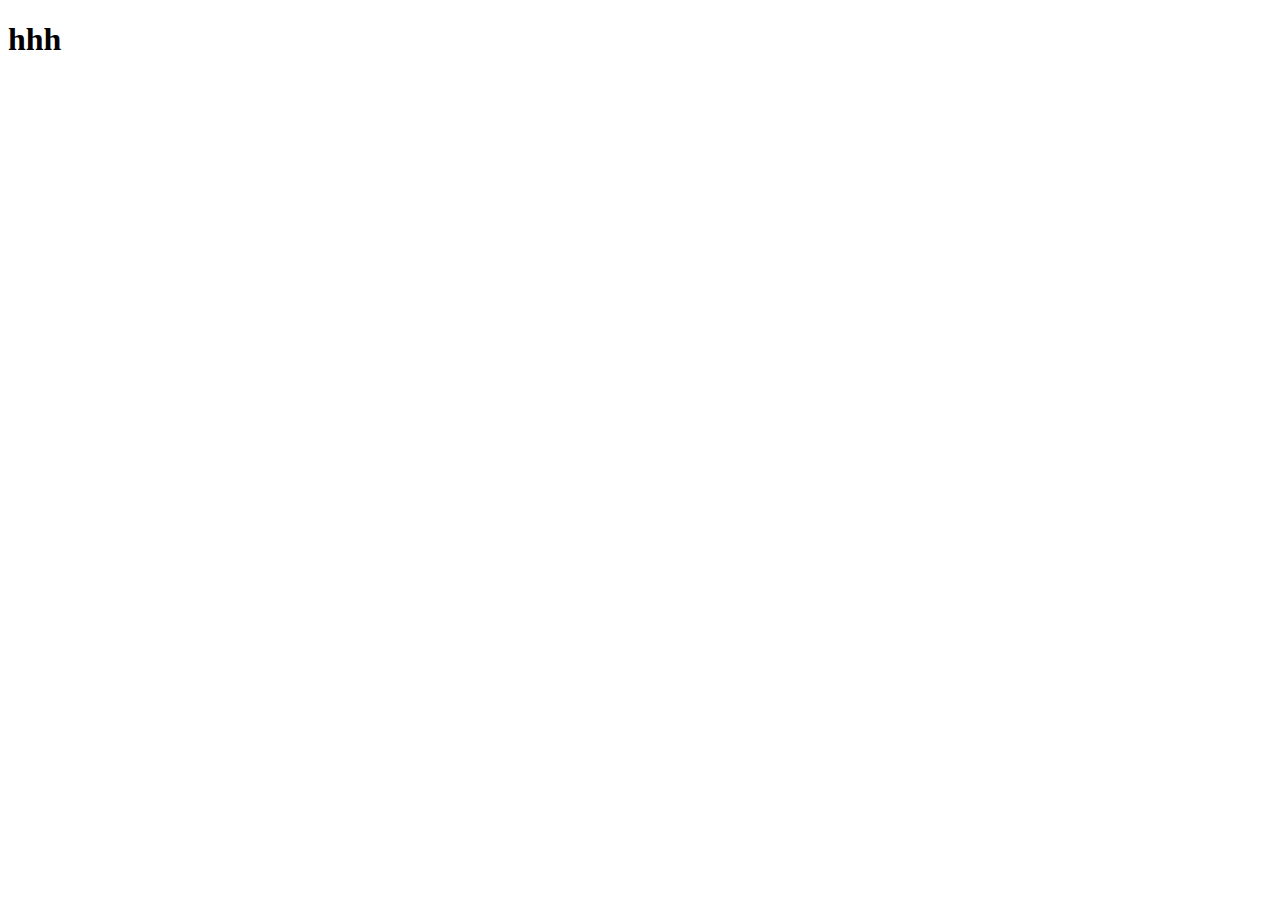
==== index.html @ de7adc51 "first commit" ====
<!DOCTYPE html>
<html lang="en">
<head>
    <meta charset="UTF-8">
    <meta name="viewport" content="width=device-width, initial-scale=1.0">
    <title>Document</title>
</head>
<body>
    <h1>hhh</h1>
</body>
</html>
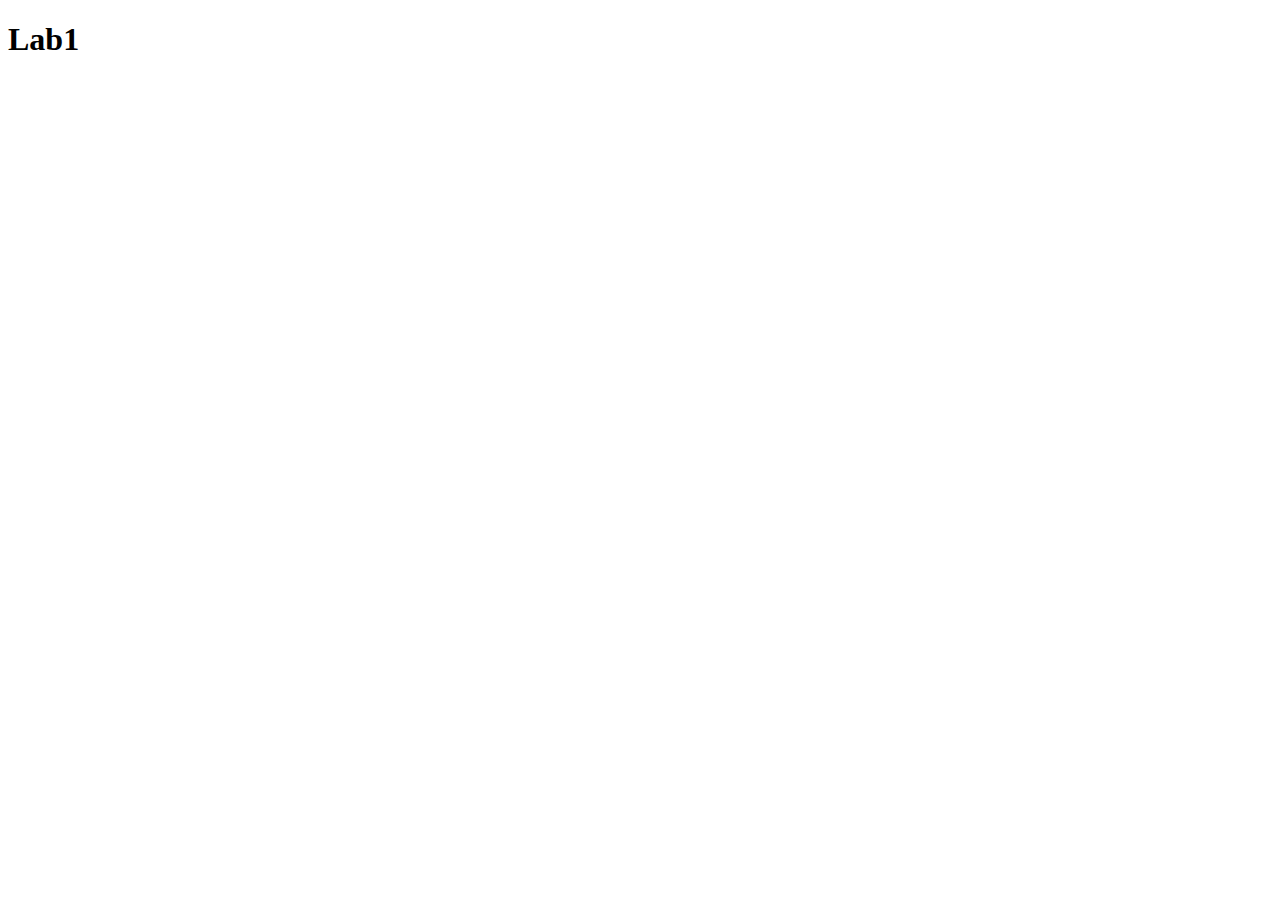
==== commit b2dd6789: "2nd commit" ====
--- a/index.html
+++ b/index.html
@@ -6,6 +6,6 @@
     <title>Document</title>
 </head>
 <body>
-    <h1>hhh</h1>
+    <h1>Lab1</h1>
 </body>
 </html>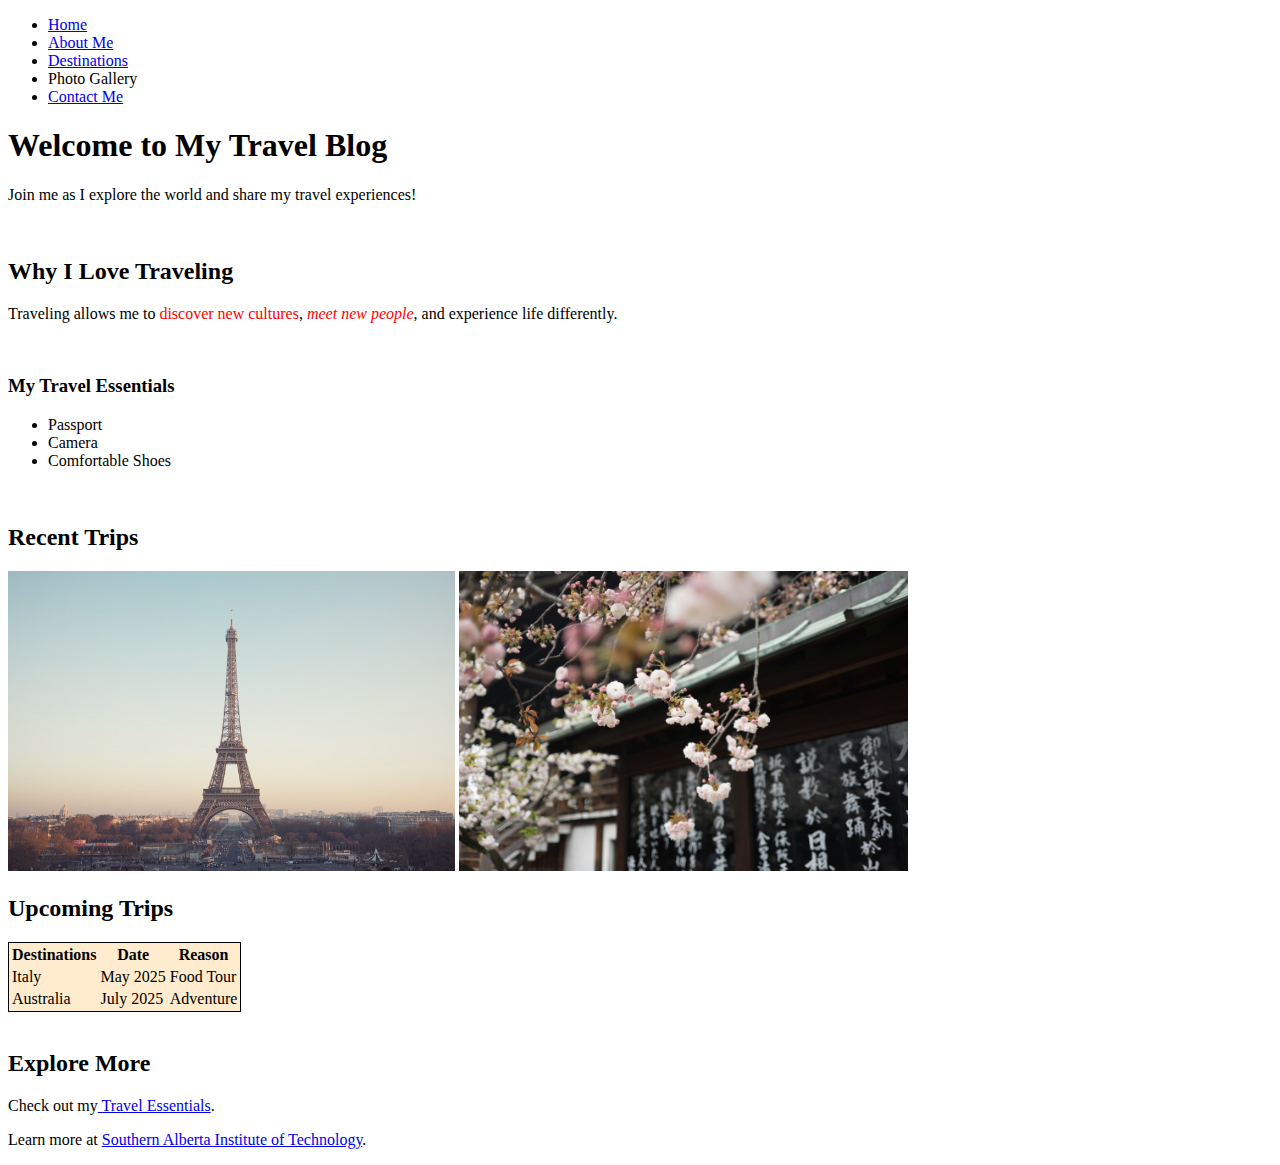
==== commit f440b4ef: "March 20 commit" ====
--- a/index.html
+++ b/index.html
@@ -1,11 +1,71 @@
 <!DOCTYPE html>
 <html lang="en">
+
 <head>
     <meta charset="UTF-8">
     <meta name="viewport" content="width=device-width, initial-scale=1.0">
-    <title>Document</title>
+    <title>Travel Blog - Home</title>
 </head>
+
 <body>
-    <h1>Lab1</h1>
+
+    <!--Navigation Menu-->
+    <nav>
+        <ul>
+            <li><a href="index.html">Home</a></li>
+            <li><a href="about.html">About Me</a></li>
+            <li><a href="destinations.html">Destinations</a></li>
+            <li>Photo Gallery</li>
+            <li><a href="mailto:chunyan.mo@edu.sait.ca">Contact Me</a></li>
+        </ul>
+    </nav>
+    <!--div: Main Content-->
+    <div>
+        <h1>Welcome to My Travel Blog</h1>
+        <p>Join me as I explore the world and share my travel experiences!</p>
+    </div>
+    <br>
+    <h2>Why I Love Traveling</h2>
+    <p>Traveling allows me to <span style="color: red;">discover new cultures</span>, <span
+            style="font-style: italic; color: red;">meet new people</span>, and experience life differently.</p>
+    <br>
+    <h3 id="travel-essentials">My Travel Essentials</h3>
+    <ul>
+        <li>Passport</li>
+        <li>Camera</li>
+        <li>Comfortable Shoes</li>
+    </ul>
+    <br>
+    <!--Image Section-->
+    <h2>Recent Trips</h2>
+    <img src="EiffelTower.jpg" alt="Eiffel Tower in Paris" height="300">
+    <img src="CherryBlossoms.jpg" alt="Cherry Blossoms in Japan" height="300">
+    <br>
+    <!--Table-->
+    <h2>Upcoming Trips</h2>
+    <table style="background-color: blanchedalmond; border: 1px; border-style: solid;">
+        <tr>
+            <th>Destinations</th>
+            <th>Date</th>
+            <th>Reason</th>
+        </tr>
+        <tr>
+            <td>Italy</td>
+            <td>May 2025</td>
+            <td>Food Tour</td>
+        </tr>
+        <tr>
+            <td>Australia</td>
+            <td>July 2025</td>
+            <td>Adventure</td>
+        </tr>
+    </table>
+    <br>
+    <!--Explore More Section-->
+    <h2>Explore More</h2>
+    <!--Bookmark-->
+    <p>Check out my<a href="#travel-essentials"> Travel Essentials</a>.</p>
+    <p>Learn more at <a href="https://www.sait.ca/">Southern Alberta Institute of Technology</a>.</p>
 </body>
+
 </html>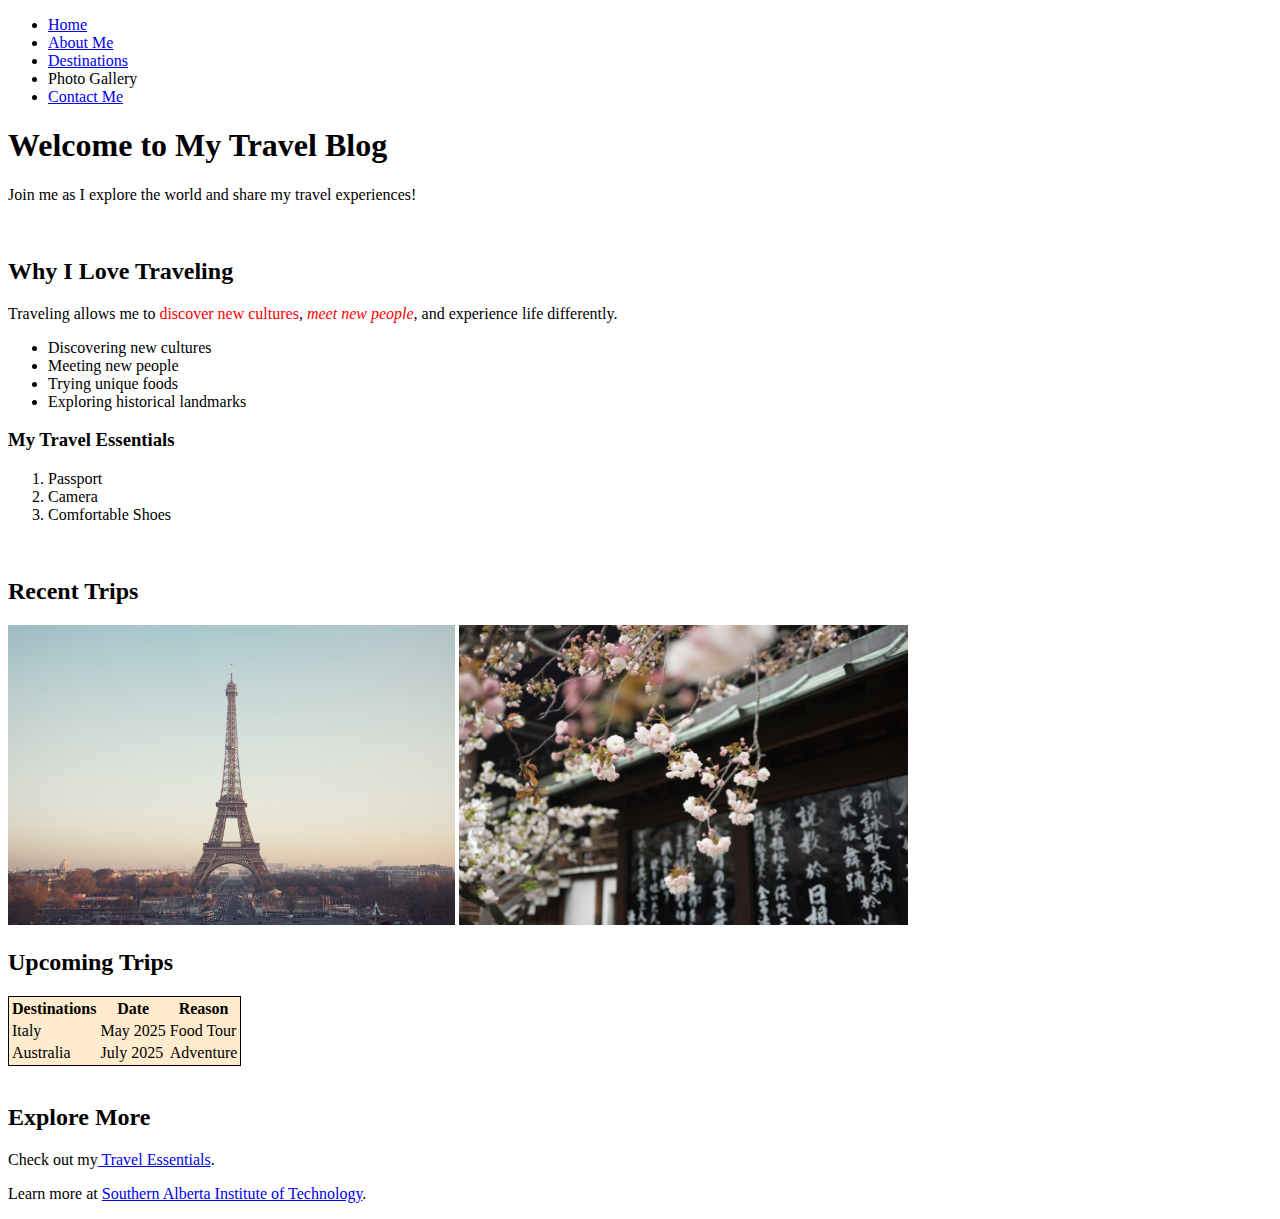
==== commit 0f7b8bc4: "March 20, 2nd commit" ====
--- a/index.html
+++ b/index.html
@@ -28,13 +28,20 @@
     <h2>Why I Love Traveling</h2>
     <p>Traveling allows me to <span style="color: red;">discover new cultures</span>, <span
             style="font-style: italic; color: red;">meet new people</span>, and experience life differently.</p>
-    <br>
+    <!--Unordered List-->
+    <ul>
+        <li>Discovering new cultures</li>
+        <li>Meeting new people</li>
+        <li>Trying unique foods</li>
+        <li>Exploring historical landmarks</li>
+    </ul>
     <h3 id="travel-essentials">My Travel Essentials</h3>
-    <ul>
+    <!--Ordered List-->
+    <ol>
         <li>Passport</li>
         <li>Camera</li>
         <li>Comfortable Shoes</li>
-    </ul>
+    </ol>
     <br>
     <!--Image Section-->
     <h2>Recent Trips</h2>
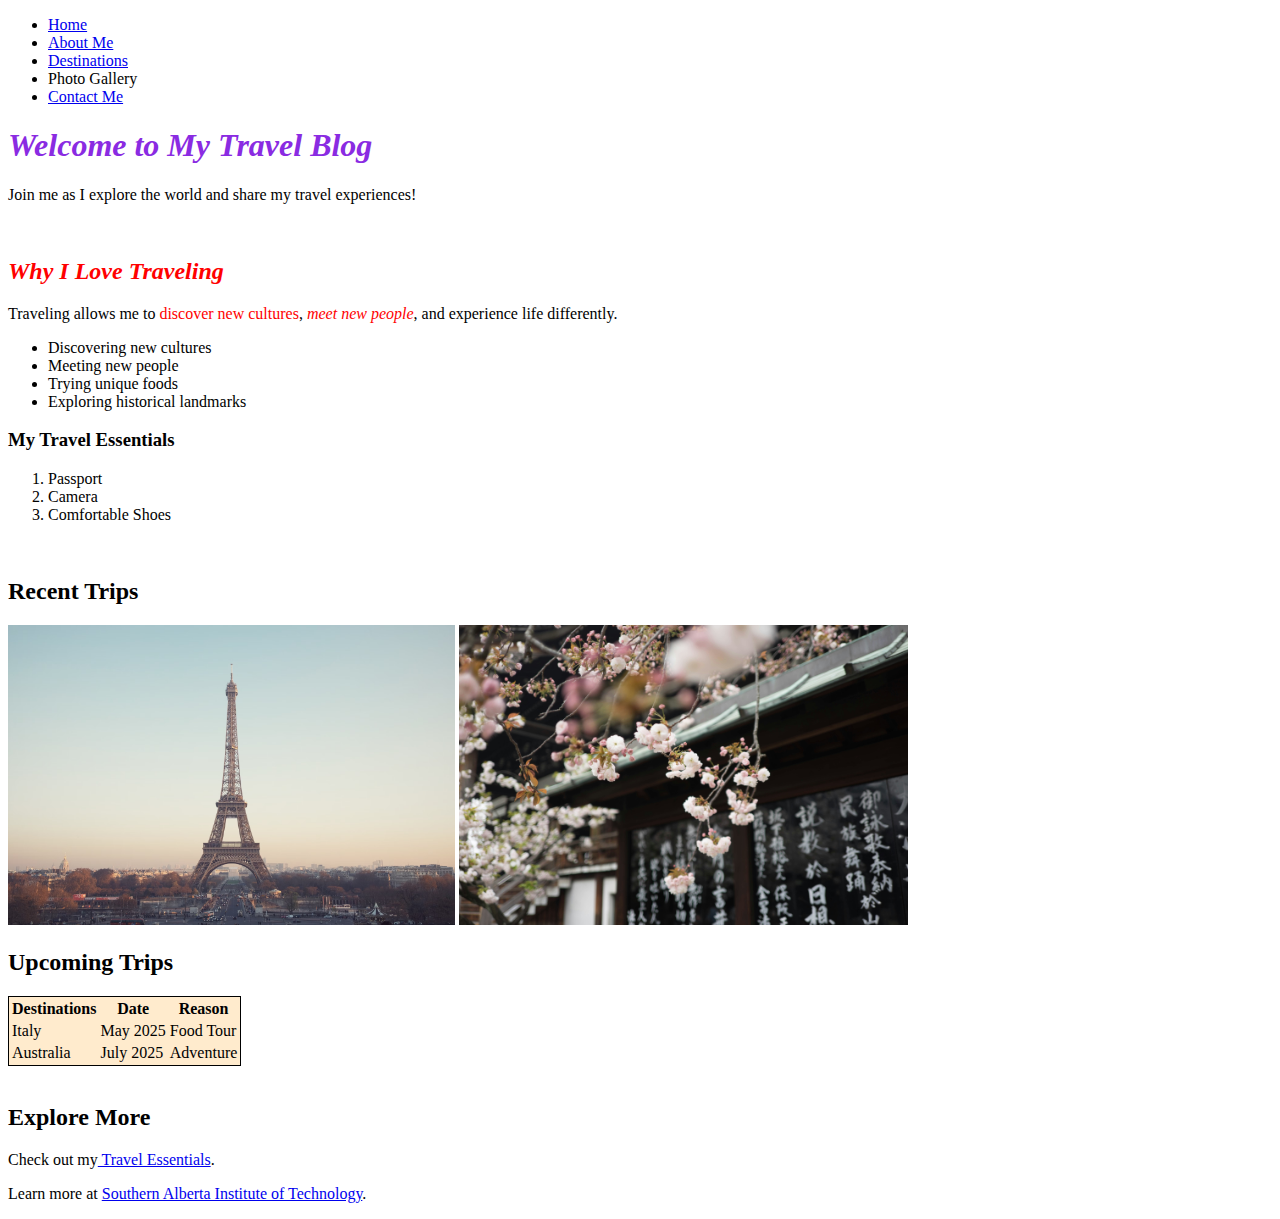
==== commit 1a563a48: "removed space in folder name" ====
--- a/index.html
+++ b/index.html
@@ -2,6 +2,7 @@
 <html lang="en">
 
 <head>
+    <link rel="stylesheet" href="./styles/style.css">
     <meta charset="UTF-8">
     <meta name="viewport" content="width=device-width, initial-scale=1.0">
     <title>Travel Blog - Home</title>
@@ -25,7 +26,7 @@
         <p>Join me as I explore the world and share my travel experiences!</p>
     </div>
     <br>
-    <h2>Why I Love Traveling</h2>
+    <h2 class="title">Why I Love Traveling</h2>
     <p>Traveling allows me to <span style="color: red;">discover new cultures</span>, <span
             style="font-style: italic; color: red;">meet new people</span>, and experience life differently.</p>
     <!--Unordered List-->
--- a/styles/style.css
+++ b/styles/style.css
@@ -0,0 +1,10 @@
+h1 {
+    font-size: xx-large;
+    font-style: italic;
+    color: blueviolet;
+    
+}
+h2.title {
+color: red;
+font-style: italic;
+}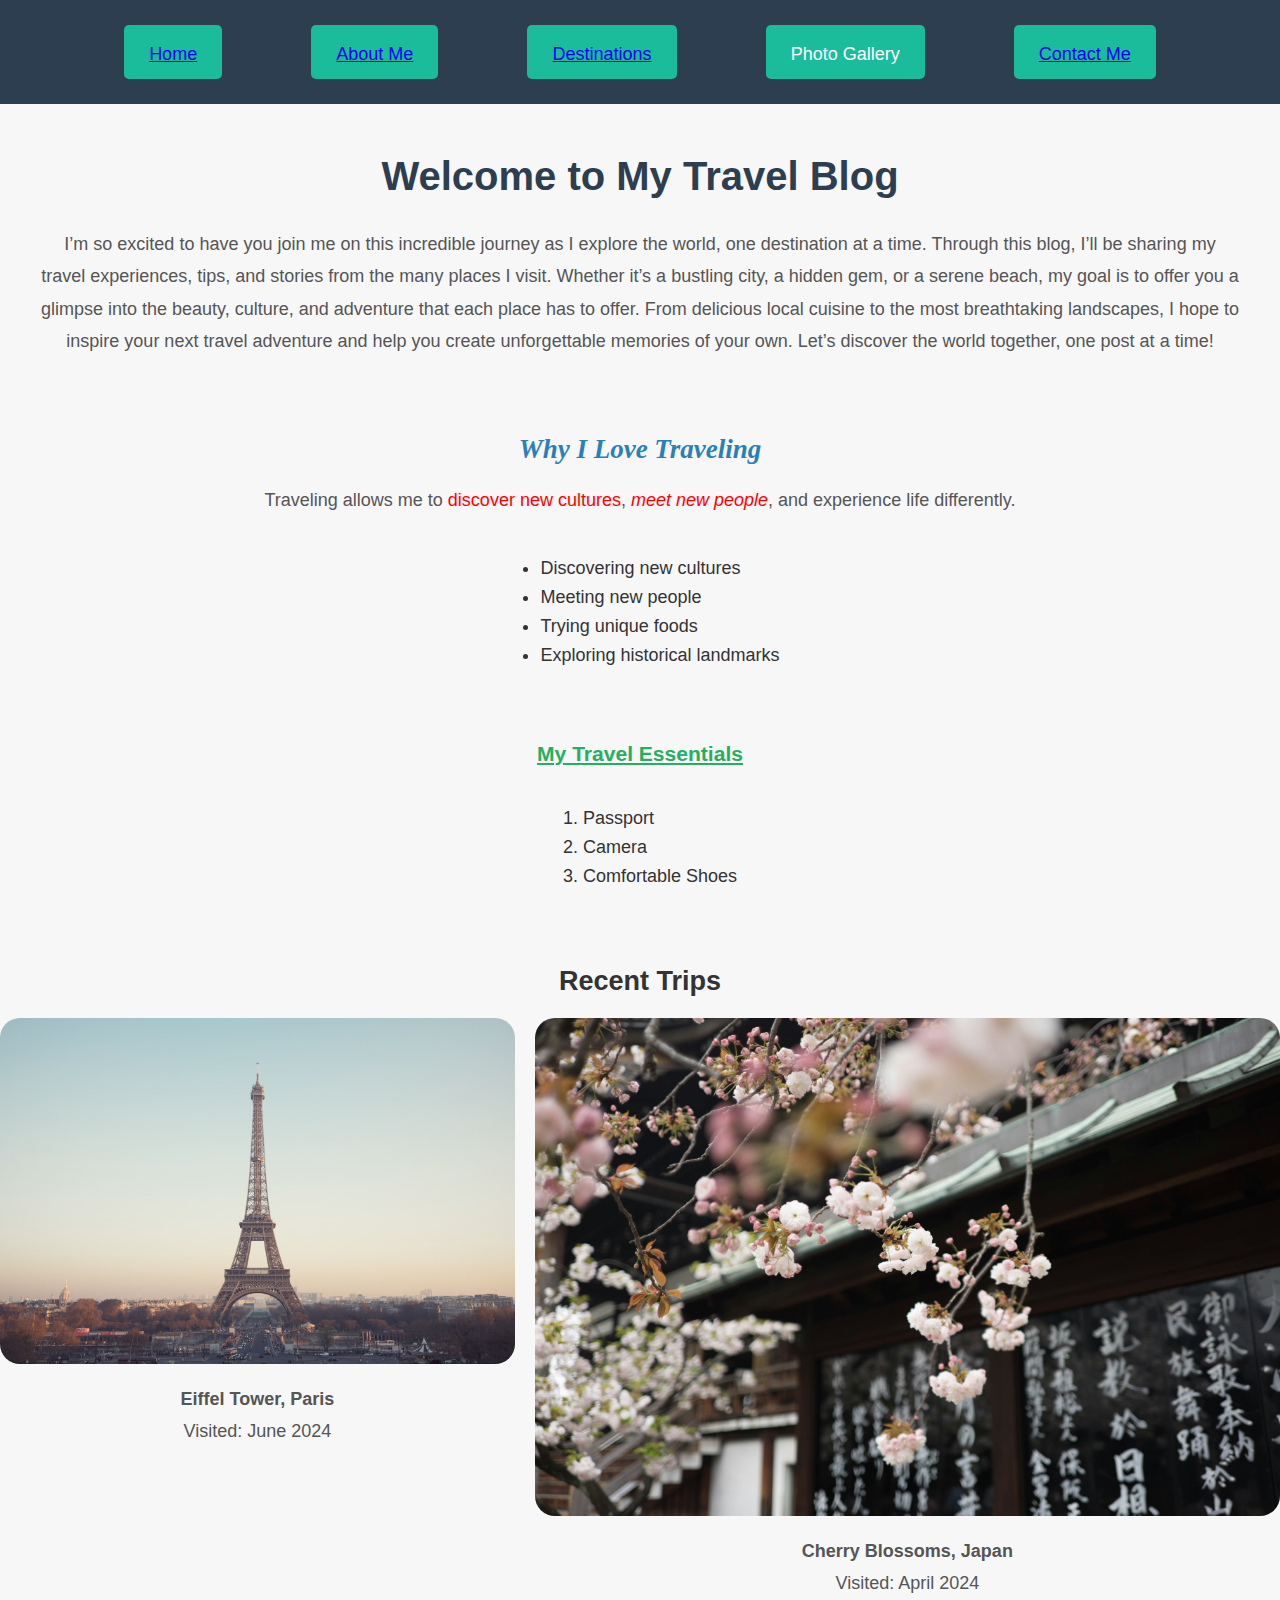
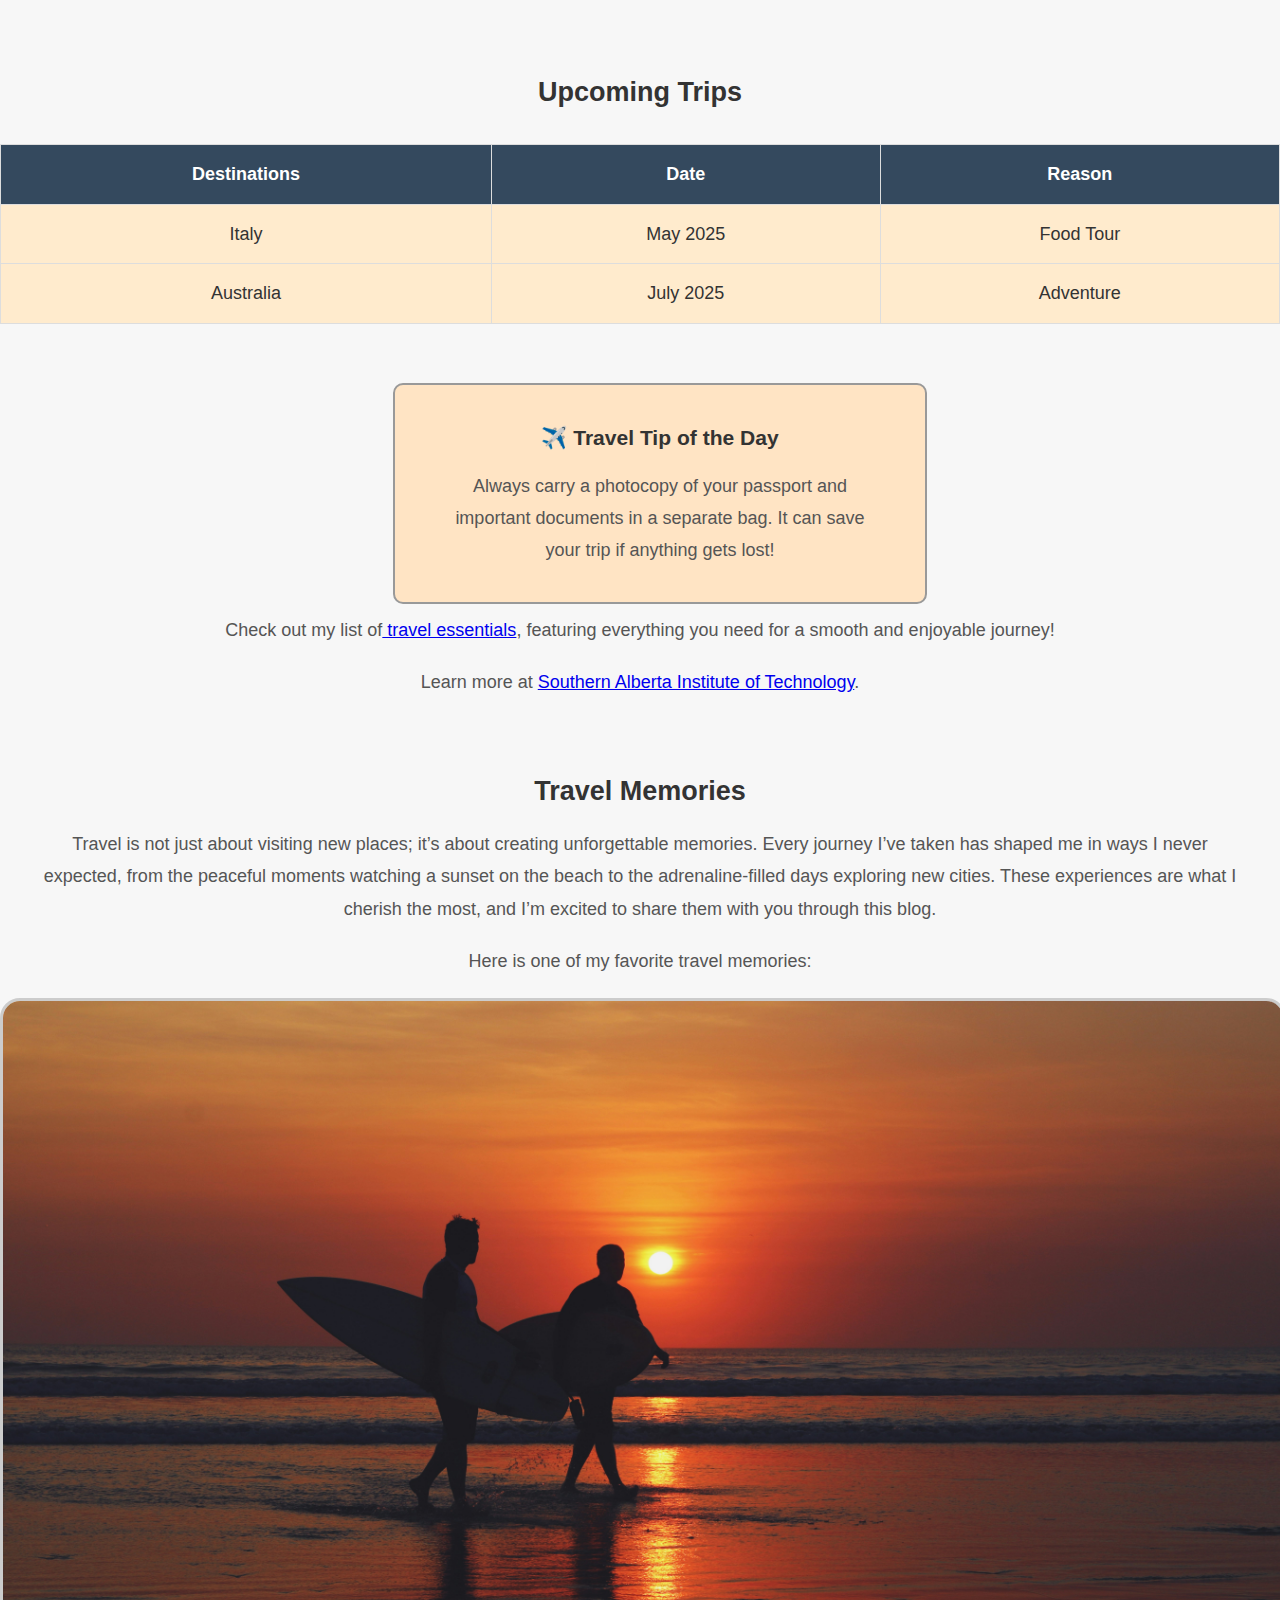
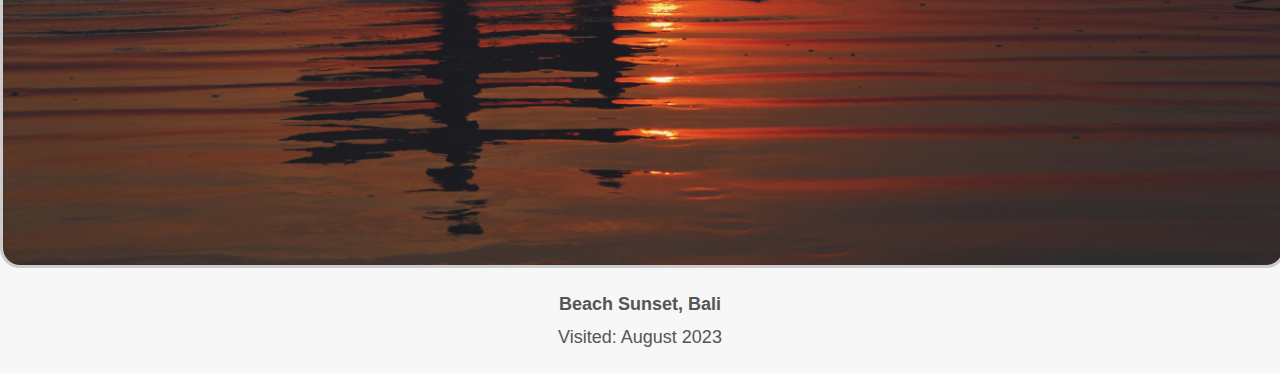
==== commit a42cfb8b: "add CSS styles" ====
--- a/index.html
+++ b/index.html
@@ -3,51 +3,69 @@
 
 <head>
     <link rel="stylesheet" href="./styles/style.css">
+    <script src="./script/script.js"></script>
     <meta charset="UTF-8">
     <meta name="viewport" content="width=device-width, initial-scale=1.0">
     <title>Travel Blog - Home</title>
+
 </head>
 
 <body>
 
     <!--Navigation Menu-->
     <nav>
-        <ul>
-            <li><a href="index.html">Home</a></li>
-            <li><a href="about.html">About Me</a></li>
-            <li><a href="destinations.html">Destinations</a></li>
-            <li>Photo Gallery</li>
-            <li><a href="mailto:chunyan.mo@edu.sait.ca">Contact Me</a></li>
+        <ul class="flexbox-element">
+            <li class="mainmenu"><a href="index.html">Home</a></li>
+            <li class="mainmenu"><a href="about.html">About Me</a></li>
+            <li class="mainmenu"><a href="destinations.html">Destinations</a></li>
+            <li class="mainmenu">Photo Gallery</li>
+            <li class="mainmenu"><a href="mailto:chunyan.mo@edu.sait.ca">Contact Me</a></li>
         </ul>
     </nav>
     <!--div: Main Content-->
     <div>
         <h1>Welcome to My Travel Blog</h1>
-        <p>Join me as I explore the world and share my travel experiences!</p>
+        <p>I’m so excited to have you join me on this incredible journey as I explore the world, one destination at a time. Through this blog, I’ll be sharing my travel experiences, tips, and stories from the many places I visit. Whether it’s a bustling city, a hidden gem, or a serene beach, my goal is to offer you a glimpse into the beauty, culture, and adventure that each place has to offer. From delicious local cuisine to the most breathtaking landscapes, I hope to inspire your next travel adventure and help you create unforgettable memories of your own. Let’s discover the world together, one post at a time!</p>
     </div>
     <br>
-    <h2 class="title">Why I Love Traveling</h2>
+        <h2 class="title">Why I Love Traveling</h2>
     <p>Traveling allows me to <span style="color: red;">discover new cultures</span>, <span
             style="font-style: italic; color: red;">meet new people</span>, and experience life differently.</p>
     <!--Unordered List-->
-    <ul>
-        <li>Discovering new cultures</li>
-        <li>Meeting new people</li>
-        <li>Trying unique foods</li>
-        <li>Exploring historical landmarks</li>
-    </ul>
-    <h3 id="travel-essentials">My Travel Essentials</h3>
-    <!--Ordered List-->
-    <ol>
-        <li>Passport</li>
-        <li>Camera</li>
-        <li>Comfortable Shoes</li>
-    </ol>
+    <div style="display: flex;justify-content: center;">
+        <ul style="text-align: left;">
+            <li>Discovering new cultures</li>
+            <li>Meeting new people</li>
+            <li>Trying unique foods</li>
+            <li>Exploring historical landmarks</li>
+        </ul>
+    </div>
+ <br>
+        <h3 id="travel-essentials">My Travel Essentials</h3>
+        <!--Ordered List-->
+        <div style="display:flex;justify-content: center;">
+        <ol style="text-align: left;">
+            <li>Passport</li>
+            <li>Camera</li>
+            <li>Comfortable Shoes</li>
+        </ol>
+    </div>
     <br>
     <!--Image Section-->
     <h2>Recent Trips</h2>
-    <img src="EiffelTower.jpg" alt="Eiffel Tower in Paris" height="300">
-    <img src="CherryBlossoms.jpg" alt="Cherry Blossoms in Japan" height="300">
+    <div style="display: flex; justify-content: center; gap: 20px;">
+        <!-- Eiffel Tower Image and Caption -->
+        <div style="text-align: center;">
+            <img src="EiffelTower.jpg" alt="Eiffel Tower in Paris" height="480" style="max-width: 100%; height: auto;border-radius: 20px;">
+            <p><strong>Eiffel Tower, Paris</strong><br>Visited: June 2024</p>
+        </div>
+        
+        <!-- Cherry Blossoms Image and Caption -->
+        <div style="text-align: center;">
+            <img src="CherryBlossoms.jpg" alt="Cherry Blossoms in Japan" height="480" style="max-width: 100%; height: auto;border-radius: 20px;">
+            <p><strong>Cherry Blossoms, Japan</strong><br>Visited: April 2024</p>
+        </div>
+    </div>
     <br>
     <!--Table-->
     <h2>Upcoming Trips</h2>
@@ -69,11 +87,24 @@
         </tr>
     </table>
     <br>
-    <!--Explore More Section-->
-    <h2>Explore More</h2>
+
+    <!-- Travel Tip Box with Relative Positioning -->
+<div class="positioned-box">
+    <h3>✈️ Travel Tip of the Day</h3>
+    <p>Always carry a photocopy of your passport and important documents in a separate bag. It can save your trip if anything gets lost!</p>
+</div>
     <!--Bookmark-->
-    <p>Check out my<a href="#travel-essentials"> Travel Essentials</a>.</p>
+    <p>Check out my list of<a href="#travel-essentials"> travel essentials</a>, featuring everything you need for a smooth and enjoyable journey!</p>
+    <!--Link-->
     <p>Learn more at <a href="https://www.sait.ca/">Southern Alberta Institute of Technology</a>.</p>
+    <br>
+    <!-- Responsive Image Section -->
+     <h2>Travel Memories</h2>
+     <p>Travel is not just about visiting new places; it’s about creating unforgettable memories. Every journey I’ve taken has shaped me in ways I never expected, from the peaceful moments watching a sunset on the beach to the adrenaline-filled days exploring new cities. These experiences are what I cherish the most, and I’m excited to share them with you through this blog.</p>
+     <p>Here is one of my favorite travel memories:</p>
+     <!-- Image Section -->
+     <img src="BeachSunset.jpg.jpg" alt="Sunset at the beach" class="responsive-img">
+     <p><strong>Beach Sunset, Bali</strong><br>Visited: August 2023</p>
 </body>
 
 </html>--- a/styles/style.css
+++ b/styles/style.css
@@ -1,10 +1,128 @@
+/* Global Styling; Color and background color */
+body {
+    font-family: 'Arial', sans-serif;
+    line-height: 1.6;
+    font-size: 18px;
+    color: #333; 
+    background-color: #f7f7f7; 
+    margin: 0;
+    padding: 0;
+}
+/* Styling for all headings; Typography */
 h1 {
-    font-size: xx-large;
-    font-style: italic;
-    color: blueviolet;
-    
+    color: #2c3e50; 
+    font-size: 2.5rem; 
+    font-family: 'Verdana', Geneva, sans-serif; 
+    text-align: center;
+    margin-top: 40px;
+    margin-bottom: 20px;
 }
+h2, h3 {
+    margin-bottom: 15px;
+    text-align: center;
+}
+/* Styling for h2 with class "title" */
 h2.title {
-color: red;
-font-style: italic;
-}+    font-style: italic; 
+    color: #2980b9; 
+    font-weight: bold;
+    font-family: Georgia, 'Times New Roman', Times, serif;
+    line-height: 1.5;
+}
+
+/* Styling for specific section with ID "travel-essentials" */
+#travel-essentials {
+    color: #27ae60; 
+    text-decoration: underline; 
+}
+/* Navigation Styling */
+nav {
+    background-color: #2c3e50; 
+    padding: 20px 40px; 
+}
+/* Navigation Menu Items; Padding */
+.mainmenu {
+    color: white;
+    font-size: 18px;
+    padding: 12px 20px;
+    padding-top: 15px;
+    padding-left: 25px;
+    padding-right: 25px;
+    padding-bottom: 10px;
+    border-radius: 5px;
+    text-align: center;
+    background-color: #1abc9c; 
+}
+
+/* Flexbox Layout for Navigation */
+.flexbox-element {
+    display: flex;
+    flex-wrap: wrap;
+    justify-content: space-evenly;
+    list-style: none;
+    padding: 0;
+    margin: 0;
+}
+/* Styling for Navigation Menu List Items */
+.flexbox-element li {
+    margin: 5px;
+}
+
+/* Paragraph Styling; Margins */
+p {
+    font-size: 18px;
+    margin-top: 10px;
+    margin-left: 40px;
+    margin-right: 40px;
+    margin-bottom: 20px; 
+    color: #555; 
+    line-height: 1.8;
+    text-align: center;
+}
+/* Table Styling */
+table {
+    width: 100%;
+    margin-top: 30px;
+    border-collapse: collapse; 
+}
+th, td {
+    padding: 15px;
+    text-align: center;
+    border: 1px solid #ddd;
+}
+
+th {
+    background-color: #34495e;
+    color: white;
+}
+
+/* Image Styling enhanced with border */
+.responsive-img {
+    max-width: 100%;
+    height: auto;
+    display: block;
+    margin: 20px auto;
+    border-radius: 20px;
+    border-style: solid;
+    border-width: 3px;
+    border-color: #ccc;
+}
+/* Positioned Box */
+.positioned-box {
+    position: relative;
+    top: 10px;         
+    left: 20px;        
+    background-color: #ffe4c4;
+    padding: 15px;
+    border: 2px solid #999;
+    border-radius: 10px;
+    max-width: 500px;
+    margin: 20px auto; 
+    text-align: center;
+}
+/* Sticky Navigation */
+nav {
+    position: sticky;
+    top: 0;
+    z-index: 100;
+}
